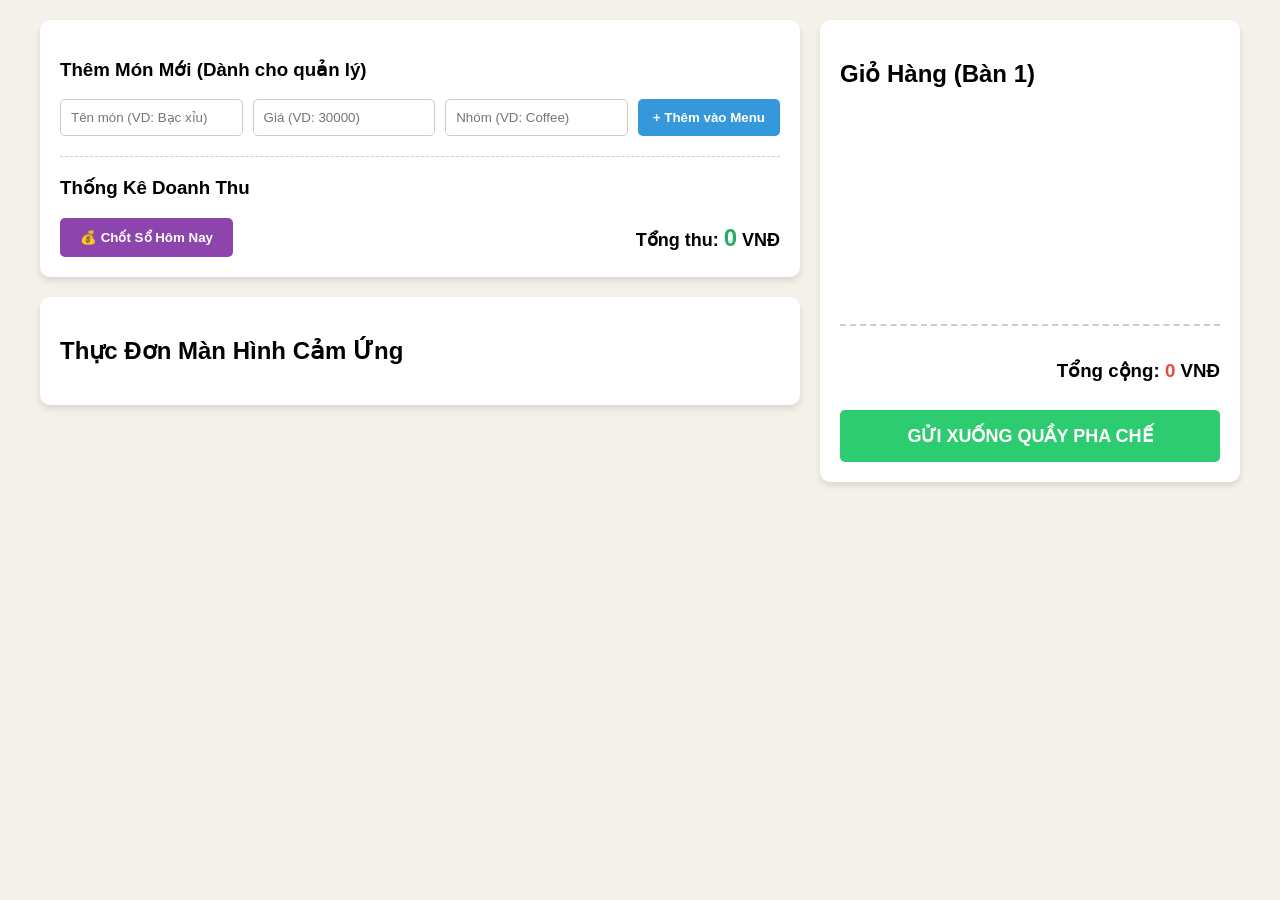
==== index.html @ 579513c0 "Khoi tao du an quan ca phe" ====
<!DOCTYPE html>
<html lang="vi">
<head>
    <meta charset="UTF-8">
    <meta name="viewport" content="width=device-width, initial-scale=1.0">
    <title>App Gọi Món K-Coffee</title>
    <link rel="stylesheet" href="style.css">
</head>
<body>
    <div class="app-container">
        
        <div class="left-panel">
            <div class="admin-box">
                <h3>Thêm Món Mới (Dành cho quản lý)</h3>
                <div class="input-group">
                    <input type="text" id="item-name" placeholder="Tên món (VD: Bạc xỉu)">
                    <input type="number" id="item-price" placeholder="Giá (VD: 30000)">
                    <input type="text" id="item-category" placeholder="Nhóm (VD: Coffee)">
                    <button onclick="submitNewItem()" class="btn-add">+ Thêm vào Menu</button>
                </div>
                <hr style="margin: 20px 0; border: 0; border-top: 1px dashed #ccc;">
            <h3>Thống Kê Doanh Thu</h3>
            <div style="display: flex; justify-content: space-between; align-items: center;">
                <button onclick="checkRevenue()" class="btn-add" style="background: #8e44ad; padding: 12px 20px;">💰 Chốt Sổ Hôm Nay</button>
                <div style="font-size: 18px; font-weight: bold;">
                    Tổng thu: <span id="revenue-display" style="color: #27ae60; font-size: 24px;">0</span> VNĐ
                </div>
            </div>
            </div>

            <div class="menu-box">
                <h2>Thực Đơn Màn Hình Cảm Ứng</h2>
                <div id="menu-container" class="menu-grid">
                    </div>
            </div>
        </div>

        <div class="right-panel cart-box">
            <h2>Giỏ Hàng (Bàn 1)</h2>
            <ul id="cart-list">
                </ul>
            <div class="cart-summary">
                <h3>Tổng cộng: <span id="total-price" style="color: #e74c3c;">0</span> VNĐ</h3>
                <button onclick="sendOrder('Bàn 1')" class="btn-send">GỬI XUỐNG QUẦY PHA CHẾ</button>
            </div>
        </div>

    </div>

    <script src="app.js"></script>
</body>
</html>
---- style.css ----
body {
    font-family: Arial, sans-serif;
    background-color: #f4f1ea;
    margin: 0;
    padding: 20px;
}
.app-container {
    display: flex;
    gap: 20px;
    max-width: 1200px;
    margin: auto;
}
.left-panel { flex: 2; }
.right-panel { flex: 1; }

.admin-box, .menu-box, .cart-box {
    background: white;
    padding: 20px;
    border-radius: 10px;
    box-shadow: 0 4px 6px rgba(0,0,0,0.1);
    margin-bottom: 20px;
}
.input-group {
    display: flex; gap: 10px;
}
input {
    padding: 10px; border: 1px solid #ccc; border-radius: 5px; width: 100%;
}
button {
    cursor: pointer; border: none; border-radius: 5px; padding: 10px 15px; font-weight: bold;
}
.btn-add { background: #3498db; color: white; white-space: nowrap; }
.btn-add:hover { background: #2980b9; }

.menu-grid {
    display: grid;
    grid-template-columns: repeat(auto-fill, minmax(150px, 1fr));
    gap: 15px;
}
.menu-item-btn {
    background: #e67e22; color: white; padding: 20px 10px; font-size: 16px;
    transition: transform 0.1s;
}
.menu-item-btn:active { transform: scale(0.95); }

#cart-list { list-style: none; padding: 0; min-height: 200px;}
#cart-list li {
    background: #fdfbf7; padding: 15px; margin-bottom: 10px;
    border-left: 4px solid #e74c3c; border-radius: 4px;
    font-size: 16px; font-weight: bold;
}
.cart-summary { border-top: 2px dashed #ccc; padding-top: 15px; text-align: right; }
.btn-send { background: #2ecc71; color: white; width: 100%; padding: 15px; font-size: 18px; margin-top: 10px;}
.btn-send:hover { background: #27ae60; }
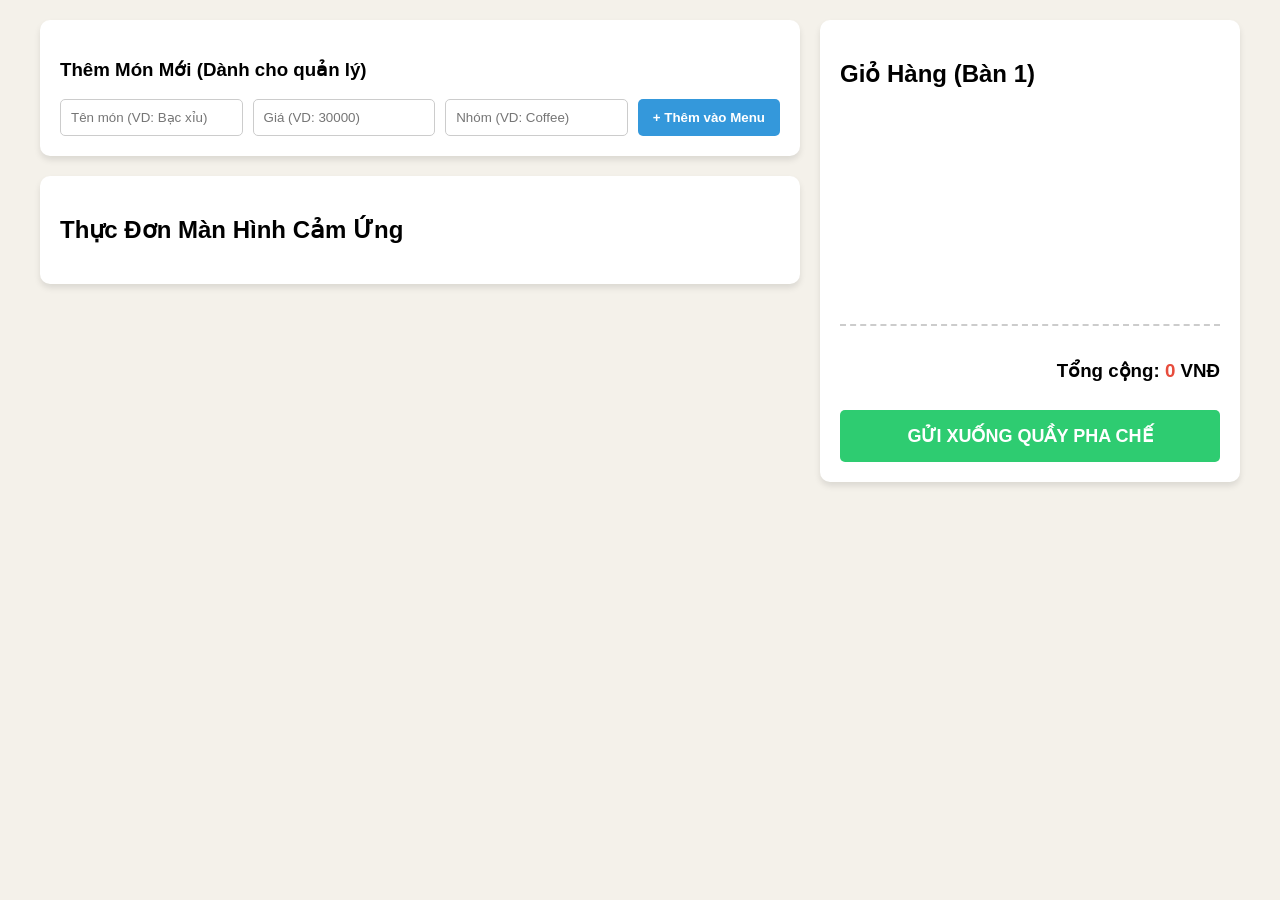
==== commit d8e074b8: "Xoa nut chot so tren man hinh nhan vien" ====
--- a/index.html
+++ b/index.html
@@ -18,14 +18,6 @@
                     <input type="text" id="item-category" placeholder="Nhóm (VD: Coffee)">
                     <button onclick="submitNewItem()" class="btn-add">+ Thêm vào Menu</button>
                 </div>
-                <hr style="margin: 20px 0; border: 0; border-top: 1px dashed #ccc;">
-            <h3>Thống Kê Doanh Thu</h3>
-            <div style="display: flex; justify-content: space-between; align-items: center;">
-                <button onclick="checkRevenue()" class="btn-add" style="background: #8e44ad; padding: 12px 20px;">💰 Chốt Sổ Hôm Nay</button>
-                <div style="font-size: 18px; font-weight: bold;">
-                    Tổng thu: <span id="revenue-display" style="color: #27ae60; font-size: 24px;">0</span> VNĐ
-                </div>
-            </div>
             </div>
 
             <div class="menu-box">
--- a/style.css
+++ b/style.css
@@ -51,4 +51,28 @@
 }
 .cart-summary { border-top: 2px dashed #ccc; padding-top: 15px; text-align: right; }
 .btn-send { background: #2ecc71; color: white; width: 100%; padding: 15px; font-size: 18px; margin-top: 10px;}
-.btn-send:hover { background: #27ae60; }+.btn-send:hover { background: #27ae60; }
+/* ==========================================
+   TỐI ƯU CHO MÀN HÌNH ĐIỆN THOẠI (Mobile Responsive)
+   ========================================== */
+@media (max-width: 768px) {
+    .app-container {
+        flex-direction: column; /* Xếp dọc các khối thay vì nằm ngang */
+    }
+    
+    .left-panel, .right-panel {
+        width: 100%; /* Cho phép chiếm trọn chiều ngang màn hình */
+    }
+
+    .menu-grid {
+        grid-template-columns: repeat(2, 1fr); /* Rút lại hiển thị 2 món/hàng cho nút to ra dễ bấm */
+    }
+
+    /* Đẩy giỏ hàng lên trên cùng để nhân viên dễ thấy khi vuốt điện thoại */
+    .app-container {
+        display: flex;
+    }
+    .right-panel {
+        order: -1; 
+    }
+}
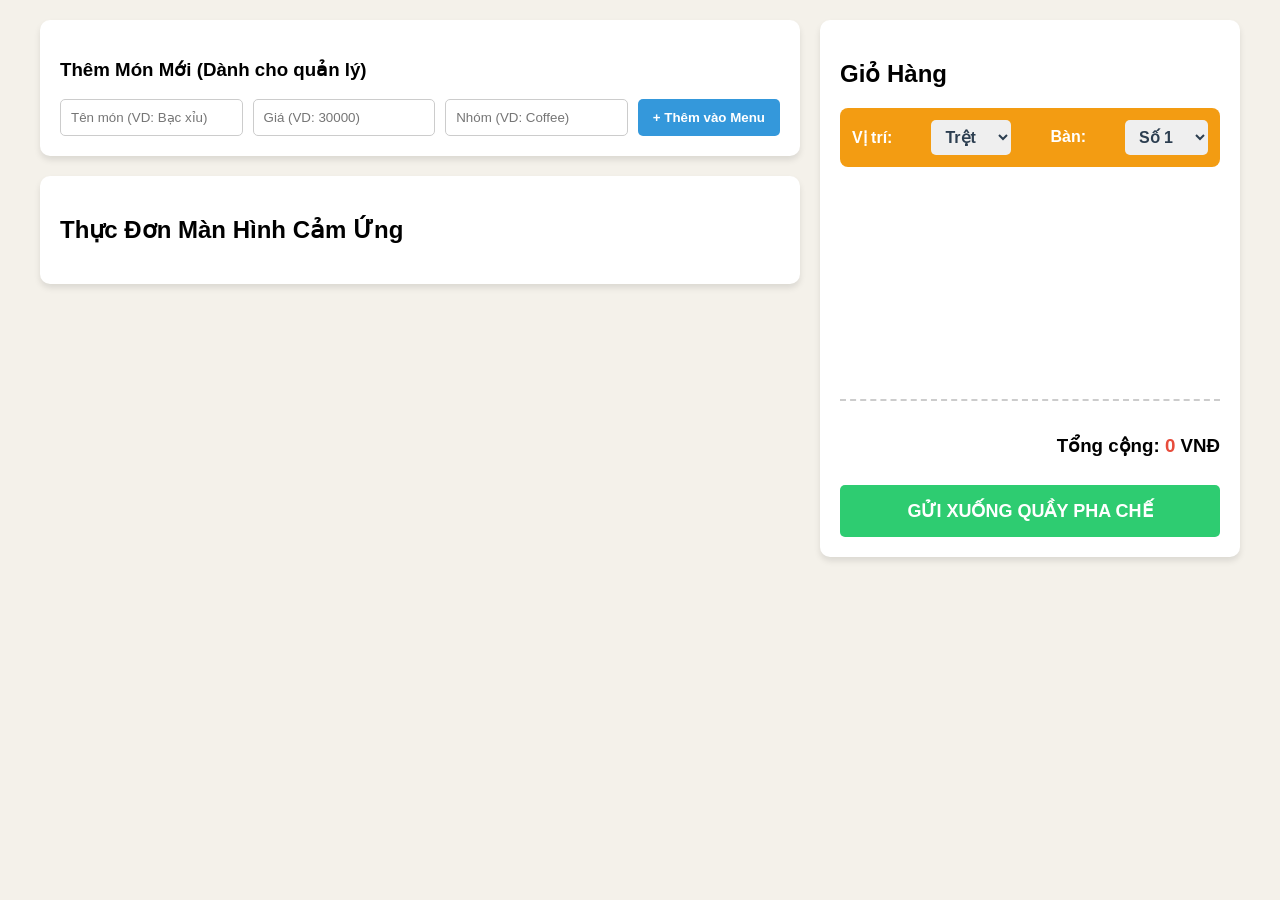
==== commit 872e1179: "Them tinh nang chon Lau va Tang bang Wheel Picker" ====
--- a/index.html
+++ b/index.html
@@ -28,12 +28,34 @@
         </div>
 
         <div class="right-panel cart-box">
-            <h2>Giỏ Hàng (Bàn 1)</h2>
+            <h2>Giỏ Hàng</h2>
+            
+            <div class="table-selector">
+                <label>Vị trí:</label>
+                <select id="floor-select">
+                    <option value="Trệt">Trệt</option>
+                    <option value="Lầu">Lầu</option>
+                </select>
+                
+                <label>Bàn:</label>
+                <select id="table-select">
+                    <option value="1">Số 1</option>
+                    <option value="2">Số 2</option>
+                    <option value="3">Số 3</option>
+                    <option value="4">Số 4</option>
+                    <option value="5">Số 5</option>
+                    <option value="6">Số 6</option>
+                    <option value="7">Số 7</option>
+                    <option value="8">Số 8</option>
+                    <option value="9">Số 9</option>
+                    <option value="10">Số 10</option>
+                </select>
+            </div>
             <ul id="cart-list">
                 </ul>
             <div class="cart-summary">
                 <h3>Tổng cộng: <span id="total-price" style="color: #e74c3c;">0</span> VNĐ</h3>
-                <button onclick="sendOrder('Bàn 1')" class="btn-send">GỬI XUỐNG QUẦY PHA CHẾ</button>
+                <button onclick="sendOrder()" class="btn-send">GỬI XUỐNG QUẦY PHA CHẾ</button>
             </div>
         </div>
 
--- a/style.css
+++ b/style.css
@@ -75,4 +75,31 @@
     .right-panel {
         order: -1; 
     }
+}
+
+/* ==========================================
+   GIAO DIỆN THANH CHỌN BÀN
+   ========================================== */
+.table-selector {
+    display: flex;
+    align-items: center;
+    justify-content: space-between;
+    background: #f39c12; /* Màu cam vàng nổi bật */
+    padding: 12px;
+    border-radius: 8px;
+    margin-bottom: 15px;
+    font-weight: bold;
+    color: white;
+}
+
+.table-selector select {
+    padding: 8px 10px;
+    font-size: 16px;
+    font-weight: bold;
+    border-radius: 5px;
+    border: none;
+    outline: none;
+    color: #2c3e50;
+    min-width: 80px; /* Độ rộng ô chọn */
+    cursor: pointer;
 }
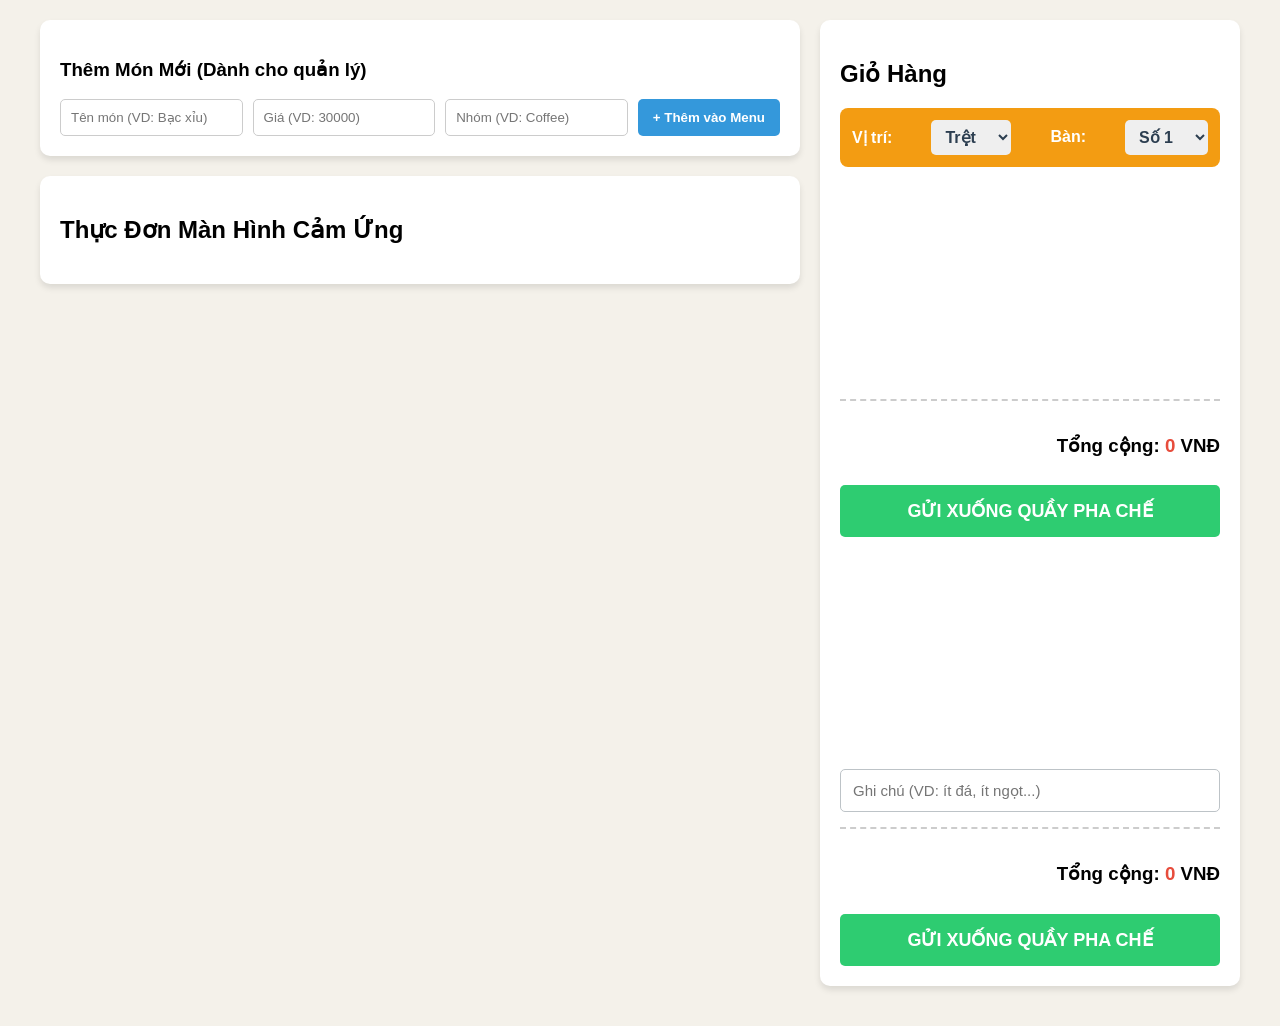
==== commit 74eb562c: "Them o ghi chu it da it ngot" ====
--- a/index.html
+++ b/index.html
@@ -57,6 +57,16 @@
                 <h3>Tổng cộng: <span id="total-price" style="color: #e74c3c;">0</span> VNĐ</h3>
                 <button onclick="sendOrder()" class="btn-send">GỬI XUỐNG QUẦY PHA CHẾ</button>
             </div>
+            <ul id="cart-list">
+                </ul>
+            
+            <div class="order-notes">
+                <input type="text" id="order-note" placeholder="Ghi chú (VD: ít đá, ít ngọt...)">
+            </div>
+            <div class="cart-summary">
+                <h3>Tổng cộng: <span id="total-price" style="color: #e74c3c;">0</span> VNĐ</h3>
+                <button onclick="sendOrder()" class="btn-send">GỬI XUỐNG QUẦY PHA CHẾ</button>
+            </div>
         </div>
 
     </div>
--- a/style.css
+++ b/style.css
@@ -102,4 +102,19 @@
     color: #2c3e50;
     min-width: 80px; /* Độ rộng ô chọn */
     cursor: pointer;
+}
+
+/* ==========================================
+   GIAO DIỆN Ô GHI CHÚ
+   ========================================== */
+.order-notes {
+    margin: 15px 0;
+}
+.order-notes input {
+    width: 100%;
+    padding: 12px;
+    border: 1px solid #bdc3c7;
+    border-radius: 5px;
+    font-size: 15px;
+    box-sizing: border-box; /* Giúp input không bị tràn ra ngoài khung */
 }
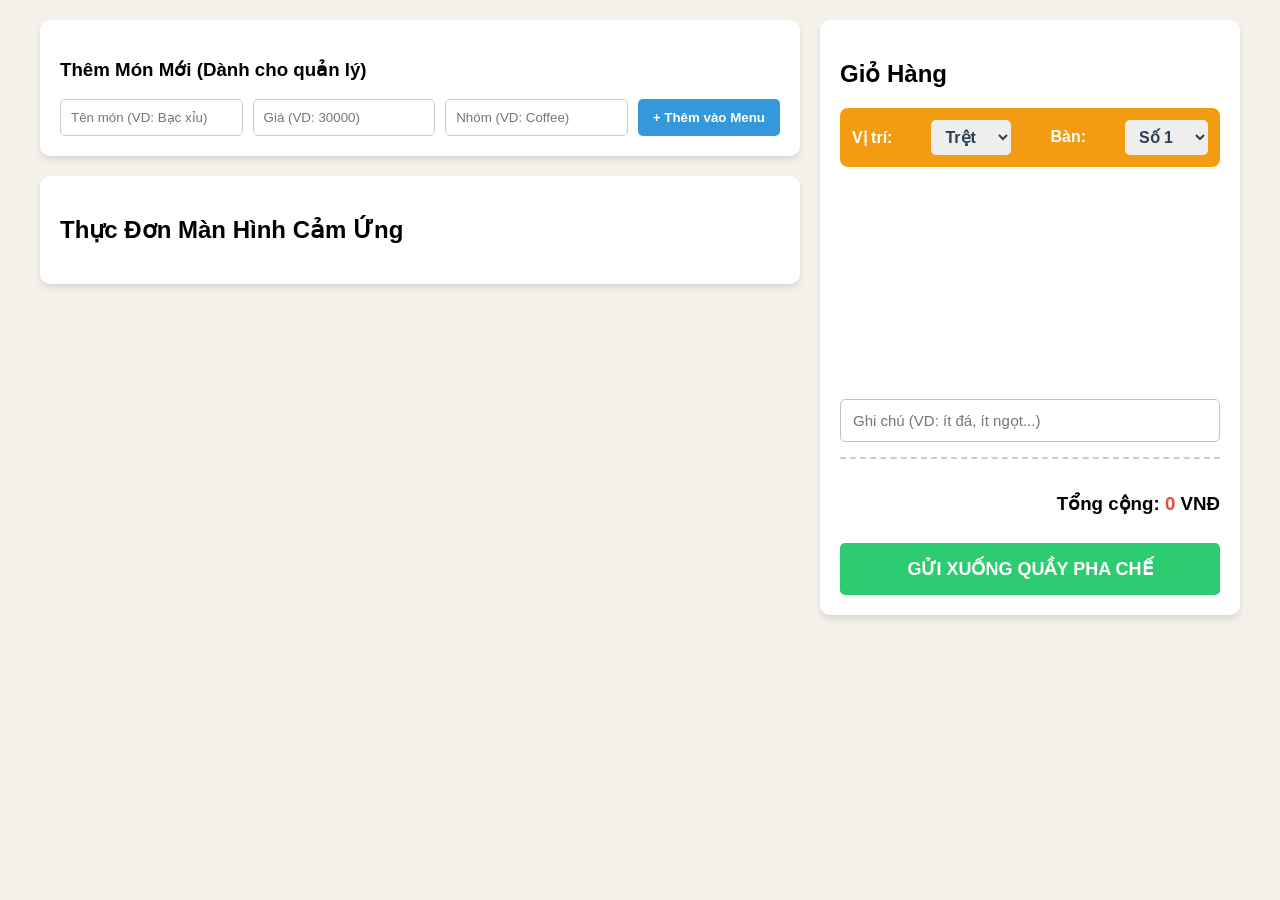
==== commit 6bd7f7bf: "sua" ====
--- a/index.html
+++ b/index.html
@@ -51,18 +51,14 @@
                     <option value="10">Số 10</option>
                 </select>
             </div>
-            <ul id="cart-list">
-                </ul>
-            <div class="cart-summary">
-                <h3>Tổng cộng: <span id="total-price" style="color: #e74c3c;">0</span> VNĐ</h3>
-                <button onclick="sendOrder()" class="btn-send">GỬI XUỐNG QUẦY PHA CHẾ</button>
-            </div>
+            
             <ul id="cart-list">
                 </ul>
             
             <div class="order-notes">
                 <input type="text" id="order-note" placeholder="Ghi chú (VD: ít đá, ít ngọt...)">
             </div>
+            
             <div class="cart-summary">
                 <h3>Tổng cộng: <span id="total-price" style="color: #e74c3c;">0</span> VNĐ</h3>
                 <button onclick="sendOrder()" class="btn-send">GỬI XUỐNG QUẦY PHA CHẾ</button>
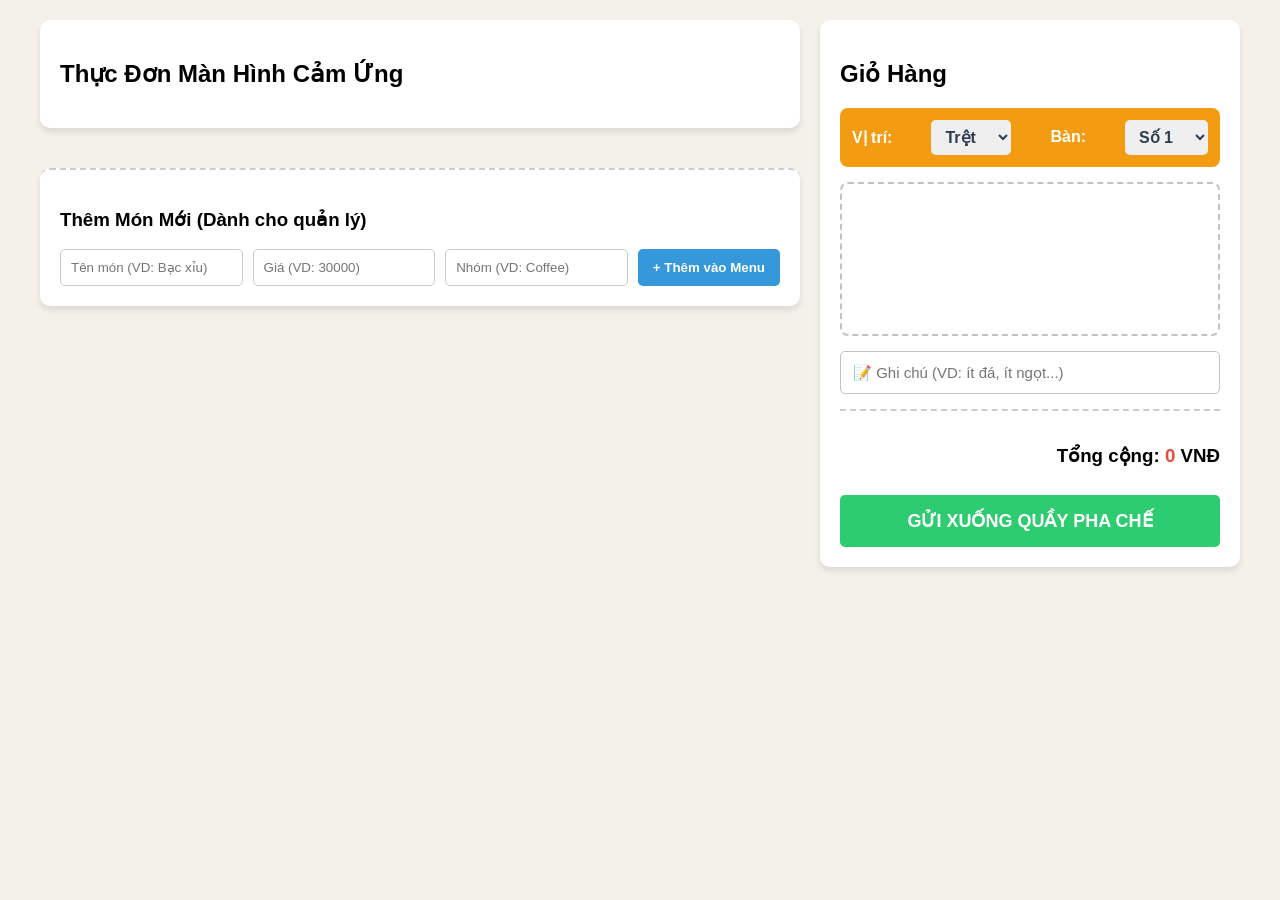
==== commit fea8ffe3: "sua phan box goi mon" ====
--- a/index.html
+++ b/index.html
@@ -10,7 +10,13 @@
     <div class="app-container">
         
         <div class="left-panel">
-            <div class="admin-box">
+            <div class="menu-box">
+                <h2>Thực Đơn Màn Hình Cảm Ứng</h2>
+                <div id="menu-container" class="menu-grid">
+                    </div>
+            </div>
+
+            <div class="admin-box" style="margin-top: 40px; border-top: 2px dashed #ccc; padding-top: 20px;">
                 <h3>Thêm Món Mới (Dành cho quản lý)</h3>
                 <div class="input-group">
                     <input type="text" id="item-name" placeholder="Tên món (VD: Bạc xỉu)">
@@ -18,12 +24,6 @@
                     <input type="text" id="item-category" placeholder="Nhóm (VD: Coffee)">
                     <button onclick="submitNewItem()" class="btn-add">+ Thêm vào Menu</button>
                 </div>
-            </div>
-
-            <div class="menu-box">
-                <h2>Thực Đơn Màn Hình Cảm Ứng</h2>
-                <div id="menu-container" class="menu-grid">
-                    </div>
             </div>
         </div>
 
@@ -52,11 +52,11 @@
                 </select>
             </div>
             
-            <ul id="cart-list">
+            <ul id="cart-list" style="min-height: 120px; background: #fff; border-radius: 8px; padding: 15px; margin: 15px 0; border: 2px dashed #bdc3c7;">
                 </ul>
             
             <div class="order-notes">
-                <input type="text" id="order-note" placeholder="Ghi chú (VD: ít đá, ít ngọt...)">
+                <input type="text" id="order-note" placeholder="📝 Ghi chú (VD: ít đá, ít ngọt...)">
             </div>
             
             <div class="cart-summary">
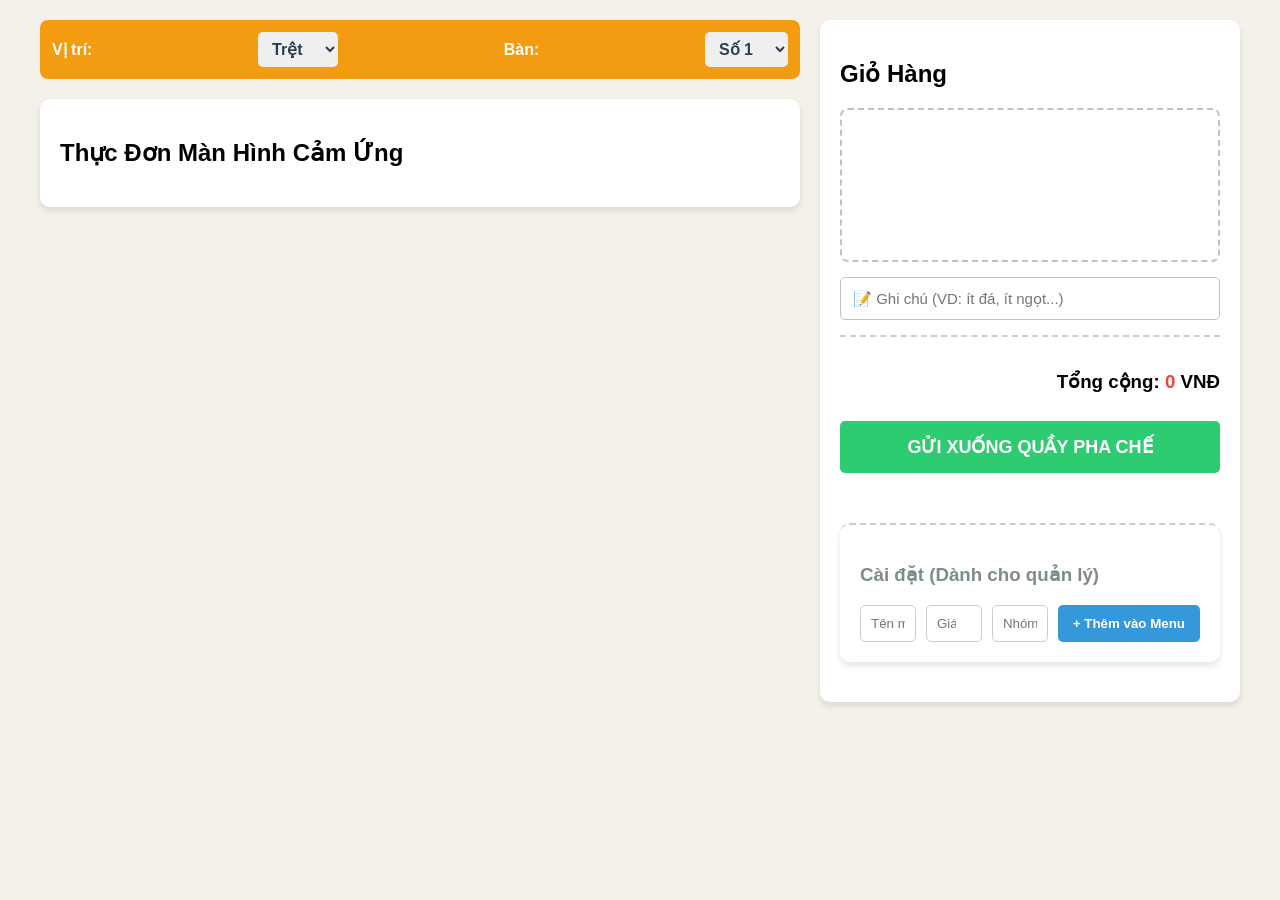
==== commit 653510a0: "finale" ====
--- a/index.html
+++ b/index.html
@@ -10,27 +10,8 @@
     <div class="app-container">
         
         <div class="left-panel">
-            <div class="menu-box">
-                <h2>Thực Đơn Màn Hình Cảm Ứng</h2>
-                <div id="menu-container" class="menu-grid">
-                    </div>
-            </div>
-
-            <div class="admin-box" style="margin-top: 40px; border-top: 2px dashed #ccc; padding-top: 20px;">
-                <h3>Thêm Món Mới (Dành cho quản lý)</h3>
-                <div class="input-group">
-                    <input type="text" id="item-name" placeholder="Tên món (VD: Bạc xỉu)">
-                    <input type="number" id="item-price" placeholder="Giá (VD: 30000)">
-                    <input type="text" id="item-category" placeholder="Nhóm (VD: Coffee)">
-                    <button onclick="submitNewItem()" class="btn-add">+ Thêm vào Menu</button>
-                </div>
-            </div>
-        </div>
-
-        <div class="right-panel cart-box">
-            <h2>Giỏ Hàng</h2>
             
-            <div class="table-selector">
+            <div class="table-selector" style="margin-bottom: 20px;">
                 <label>Vị trí:</label>
                 <select id="floor-select">
                     <option value="Trệt">Trệt</option>
@@ -51,6 +32,17 @@
                     <option value="10">Số 10</option>
                 </select>
             </div>
+
+            <div class="menu-box">
+                <h2>Thực Đơn Màn Hình Cảm Ứng</h2>
+                <div id="menu-container" class="menu-grid">
+                    </div>
+            </div>
+
+        </div>
+
+        <div class="right-panel cart-box">
+            <h2>Giỏ Hàng</h2>
             
             <ul id="cart-list" style="min-height: 120px; background: #fff; border-radius: 8px; padding: 15px; margin: 15px 0; border: 2px dashed #bdc3c7;">
                 </ul>
@@ -63,6 +55,16 @@
                 <h3>Tổng cộng: <span id="total-price" style="color: #e74c3c;">0</span> VNĐ</h3>
                 <button onclick="sendOrder()" class="btn-send">GỬI XUỐNG QUẦY PHA CHẾ</button>
             </div>
+
+            <div class="admin-box" style="margin-top: 50px; border-top: 2px dashed #ccc; padding-top: 20px;">
+                <h3 style="color: #7f8c8d;">Cài đặt (Dành cho quản lý)</h3>
+                <div class="input-group">
+                    <input type="text" id="item-name" placeholder="Tên món (VD: Bạc xỉu)">
+                    <input type="number" id="item-price" placeholder="Giá (VD: 30000)">
+                    <input type="text" id="item-category" placeholder="Nhóm (VD: Coffee)">
+                    <button onclick="submitNewItem()" class="btn-add">+ Thêm vào Menu</button>
+                </div>
+            </div>
         </div>
 
     </div>
